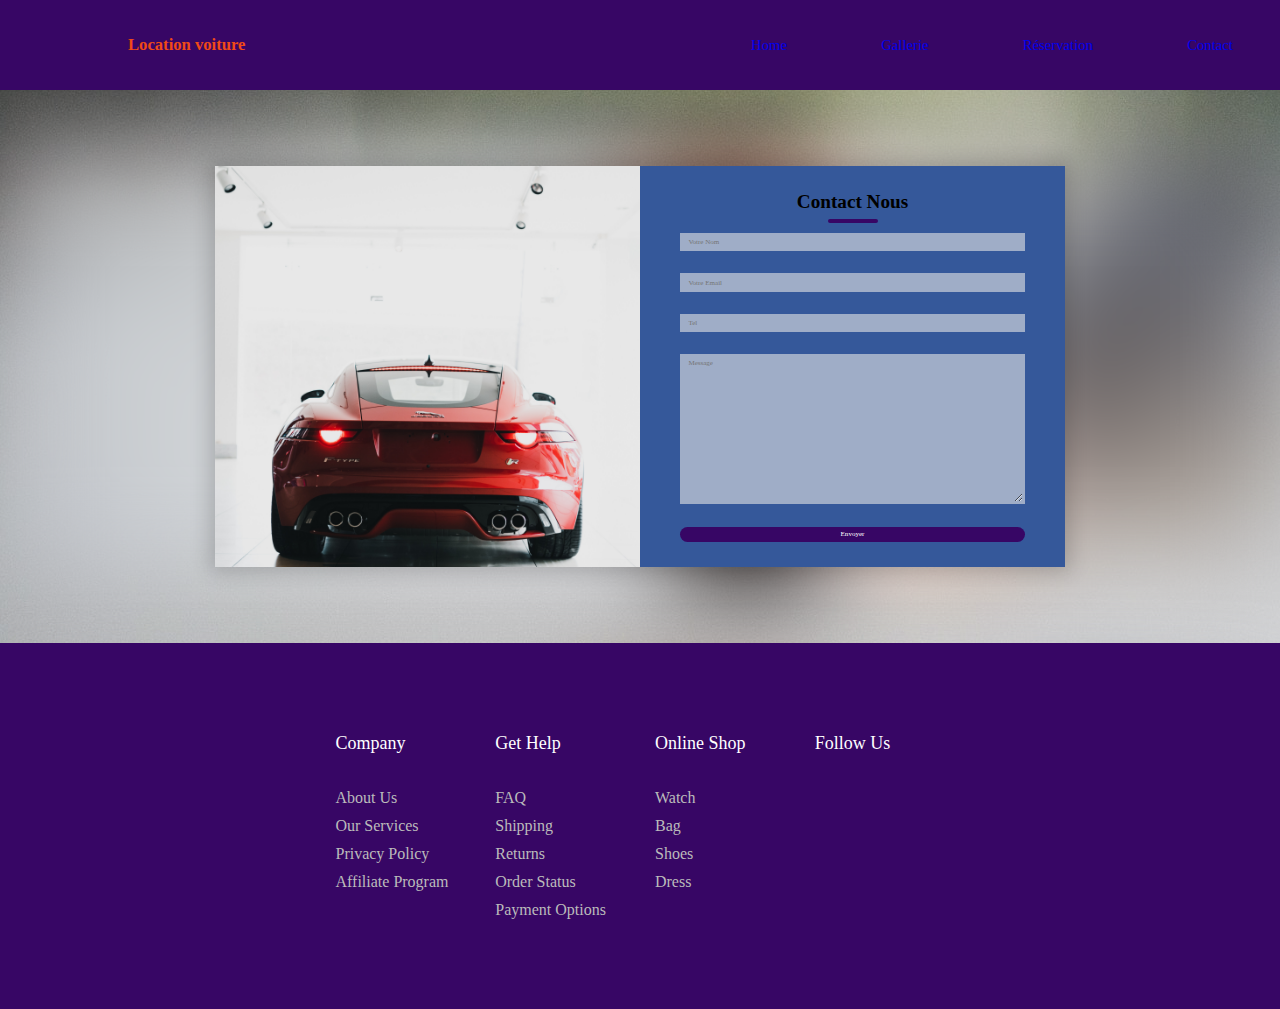
==== Contact.html @ 692e6a9a "update" ====
<!DOCTYPE html>
<html lang="en">

<head>
    <meta charset="UTF-8">
    <meta http-equiv="X-UA-Compatible" content="IE=edge">
    <meta name="viewport" content="width=device-width, initial-scale=1.0">
    <title>Contact</title>
    <link rel="stylesheet" href="assets/css/main.min.css">
    <link rel="stylesheet" href="assets/css/stl.contact.css">


</head>

<body>
    <header class="main-head">
        <nav>
            <h1>Location voiture</h1>
            <ul>
                <li> <a href="index.html">Home</a></li>
                <li> <a href="Gallerie.html">Gallerie</a></li>
                <li> <a href="Réservation.html">Réservation</a></li>
                <li> <a href="Contact.html">Contact</a></li>

            </ul>
        </nav>
    </header>
    <br> <br> <br> <br> <br> <br> <br> <br>
    <form>
        <div class="container">
            <div class="contact-box">
                <div class="left"></div>
                <div class="right">
                    <h2>Contact Nous</h2>
                    <input type="text" class="field" placeholder="Votre Nom">
                    <input type="text" class="field" placeholder="Votre Email">
                    <input type="text" class="field" placeholder="Tel">
                    <textarea placeholder="Message" class="field"></textarea>
                    <button class="btn">Envoyer</button>
                </div>
            </div>
        </div>
    </form>

    <br> <br> <br> <br> <br> <br> <br> <br>










    <footer class="footer">
        <div class="container">
            <div class="row">
                <div class="footer-col">
                    <h4>company</h4>
                    <ul>
                        <li><a href="#">about us</a></li>
                        <li><a href="#">our services</a></li>
                        <li><a href="#">privacy policy</a></li>
                        <li><a href="#">affiliate program</a></li>
                    </ul>
                </div>
                <div class="footer-col">
                    <h4>get help</h4>
                    <ul>
                        <li><a href="#">FAQ</a></li>
                        <li><a href="#">shipping</a></li>
                        <li><a href="#">returns</a></li>
                        <li><a href="#">order status</a></li>
                        <li><a href="#">payment options</a></li>
                    </ul>
                </div>
                <div class="footer-col">
                    <h4>online shop</h4>
                    <ul>
                        <li><a href="#">watch</a></li>
                        <li><a href="#">bag</a></li>
                        <li><a href="#">shoes</a></li>
                        <li><a href="#">dress</a></li>
                    </ul>
                </div>
                <div class="footer-col">
                    <h4>follow us</h4>
                    <div class="social-links">
                        <a href="#"><i class="fab fa-facebook-f"></i></a>
                        <a href="#"><i class="fab fa-twitter"></i></a>
                        <a href="#"><i class="fab fa-instagram"></i></a>
                        <a href="#"><i class="fab fa-linkedin-in"></i></a>
                    </div>
                </div>
            </div>
        </div>
    </footer>

</body>


</html>
---- assets/css/main.min.css ----
* {
        margin: 0;
        padding: 0;
        box-sizing: border-box;
    }
    
    html {
        font-size: 40%;
    }
    
    h1 {
        font-size: 2.6rem;
        float: left;
        margin-top: 0px;
        flex: 1 1 40rem;
        margin: auto;
        color: #F14A16;
        font-family: poppins;
        margin-left: 10%;
    }
    
    h2 {
        font-size: 3rem;
        font-family: poppins;
    }
    
    h3 {
        font-size: 1.5rem;
    }
    
    ul li {
        font-size: 2.3rem;
        font-family: bold;
        color: white;
    }
    
    a {
        text-decoration: none;
    }
    
    a :hover {
        color: #FC9918;
    }
    
    .main-head {
        background: #370665;
        color: #F14A16;
    }
    
    nav {
        min-height: 10vh;
        display: flex;
    }
    
    nav ul {
        display: flex;
        flex: 1 1 40rem;
        justify-content: space-around;
        align-items: center;
        list-style: none;
    }
    
    button {
        padding: 2rem 6rem;
        background: #370665;
        color: #F14A16;
        font-size: 3rem;
        cursor: pointer;
        font-family: poppins;
        border: none;
        border-radius: 10px;
        box-shadow: grey;
        text-decoration: none;
    }
    
    .hero h3 {
        padding: 4rem;
    }
    
    .hero h2 {
        padding: 4rem;
    }
    
    .hero button {
        padding: 2rem;
    }
    
    .hero {
        min-height: 90vh;
        background: linear-gradient(rgb(0, 0, 0, 0.6), transparent), url(../images/A17.jpg);
        background-size: cover;
        background-position: bottom;
        color: #35589A;
        display: flex;
        flex-direction: column;
        justify-content: center;
        align-items: center;
    }
    
    .hero {
        animation: colorchangethapa 5s infinite;
    }
    
    @keyframes colorchangethapa {
        0% {
            color: #ffffff
        }
        25% {
            color: #F14A16
        }
        50% {
            color: #370665;
        }
        100% {
            color: #FC9918
        }
    }
    
    .small-images {
        margin-top: 30px;
        align-items: center;
        display: flex;
        flex-direction: row;
        margin-left: 15%;
    }
    
    .small-images .small {
        padding: 20px;
        background-color: #370665;
        margin: 0 15px 15px 0;
        border-radius: 20px;
        transition: filter 0.5s;
        margin-left: 90px;
    }
    
    .small-images .small:hover {
        filter: brightness(50%);
    }
    
    .small-images .small img {
        width: 120px;
    }
    
    .main-cop button {
        padding: 2rem 6rem;
        background: #F14A16;
        color: #370665;
        font-size: 3rem;
        cursor: pointer;
        font-family: poppins;
        border: none;
        border-radius: 10px;
        box-shadow: grey;
        text-decoration: none;
        padding: 2rem;
        margin-left: 43%;
        margin-top: 5%;
    }
    
    .containent {
        max-width: 1170px;
        margin: auto;
    }
    
    .row {
        display: flex;
        flex-wrap: wrap;
    }
    
    ul {
        list-style: none;
    }
    
    .second {
        margin: 0;
        background-color: #13181d;
    }
    
    .second .product-presentation .new {
        color: var(--violet);
    }
    
    .presentation .product-presentation h1 {
        font-size: 2em;
    }
    
    .presentation .image-presentation {
        display: none;
    }
    
    .footer {
        background-color: #370665;
        padding: 70px 0;
    }
    
    .footer-col {
        width: 25%;
        padding: 0 15px;
    }
    
    .footer-col h4 {
        font-size: 18px;
        color: #ffffff;
        text-transform: capitalize;
        margin-bottom: 35px;
        font-weight: 500;
        position: relative;
    }
    
    .footer-col h4::before {
        content: '';
        position: absolute;
        left: 0;
        bottom: -10px;
        background-color: #370665;
        height: 2px;
        box-sizing: border-box;
        width: 50px;
    }
    
    .footer-col ul li:not(:last-child) {
        margin-bottom: 10px;
    }
    
    .footer-col ul li a {
        font-size: 16px;
        text-transform: capitalize;
        color: #ffffff;
        text-decoration: none;
        font-weight: 300;
        color: #bbbbbb;
        display: block;
        transition: all 0.3s ease;
    }
    
    .footer-col ul li a:hover {
        color: #ffffff;
        padding-left: 8px;
    }
    
    .footer-col .social-links a {
        display: inline-block;
        height: 40px;
        width: 40px;
        background-color: #370665(255, 255, 255, 0.2);
        margin: 0 10px 10px 0;
        text-align: center;
        line-height: 40px;
        border-radius: 50%;
        color: #ffffff;
        transition: all 0.5s ease;
    }
    
    .footer-col .social-links a:hover {
        color: #370665;
        background-color: #ffffff;
    }
    /*responsive*/
    
    @media(max-width: 767px) {
        .footer-col {
            width: 50%;
            margin-bottom: 30px;
        }
    }
    
    @media(max-width: 574px) {
        .footer-col {
            width: 100%;
        }
    }
---- assets/css/stl.contact.css ----
@import url('https://fonts.googleapis.com/css2?family=Montserrat:wght@300;400&display=swap');
* {
    padding: 0;
    margin: 0;
    box-sizing: border-box;
    font-family: 'poppins';
}

body {
    height: 100vh;
    width: 100%;
    margin: 0;
    font-family: 'open sans';
    background-image: url(../images/A14.jpg);
}

.container {
    position: relative;
    width: 100%;
    height: 100%;
    display: flex;
    justify-content: center;
    align-items: center;
    padding: 20px 100px;
}

.container:after {
    content: '';
    position: absolute;
    width: 100%;
    height: 100%;
    left: 0;
    top: 0;
    background: url("../images/A14.jpg") no-repeat center;
    background-size: cover;
    filter: blur(50px);
    z-index: -1;
}

.contact-box {
    max-width: 850px;
    display: grid;
    grid-template-columns: repeat(2, 1fr);
    justify-content: center;
    align-items: center;
    text-align: center;
    background-color: #35589A;
    box-shadow: 0px 0px 19px 5px rgba(0, 0, 0, 0.19);
}

.left {
    background: url("../images/A19.jpg") no-repeat center;
    background-size: cover;
    height: 100%;
}

.right {
    padding: 25px 40px;
}

h2 {
    position: relative;
    padding: 0 0 10px;
    margin-bottom: 10px;
}

h2:after {
    content: '';
    position: absolute;
    left: 50%;
    bottom: 0;
    transform: translateX(-50%);
    height: 4px;
    width: 50px;
    border-radius: 2px;
    background-color: #370665;
}

.field {
    width: 100%;
    border: 2px solid rgba(0, 0, 0, 0);
    outline: none;
    background-color: rgba(230, 230, 230, 0.6);
    padding: 0.5rem 1rem;
    font-size: 1.1rem;
    margin-bottom: 22px;
    transition: .3s;
}

.field:hover {
    background-color: rgba(0, 0, 0, 0.1);
}

textarea {
    min-height: 150px;
}

.btn {
    width: 100%;
    padding: 0.5rem 1rem;
    background-color: #370665;
    color: #fff;
    font-size: 1.1rem;
    border: none;
    outline: none;
    cursor: pointer;
    transition: .3s;
}

.btn:hover {
    background-color: #370665;
}

.field:focus {
    border: 2px solid rgba(30, 85, 250, 0.47);
    background-color: #fff;
}

@media screen and (max-width: 880px) {
    .contact-box {
        grid-template-columns: 1fr;
    }
    .left {
        height: 200px;
    }
}
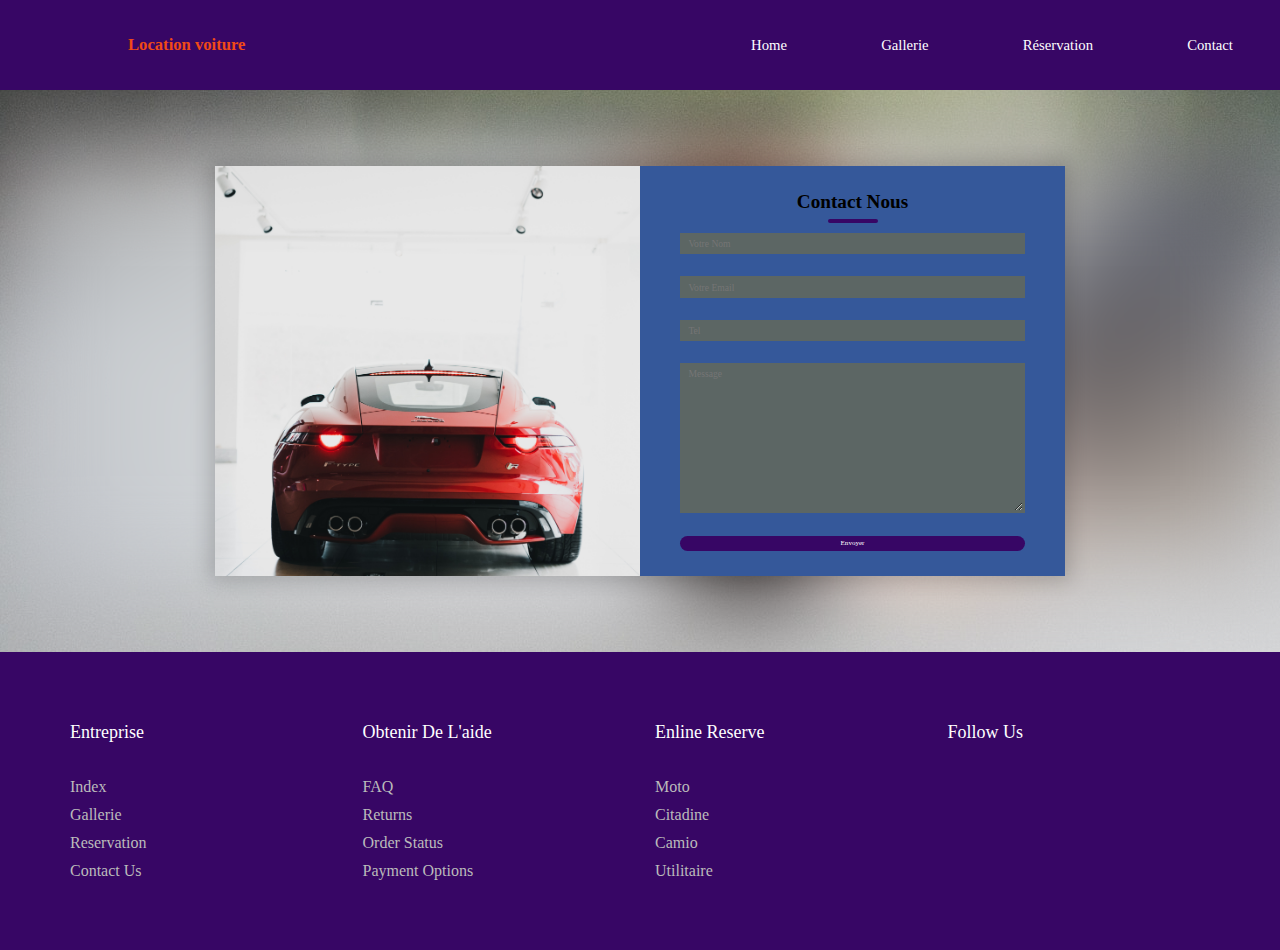
==== commit 36513a3e: "modifier js" ====
--- a/Contact.html
+++ b/Contact.html
@@ -32,11 +32,11 @@
                 <div class="left"></div>
                 <div class="right">
                     <h2>Contact Nous</h2>
-                    <input type="text" class="field" placeholder="Votre Nom">
-                    <input type="text" class="field" placeholder="Votre Email">
-                    <input type="text" class="field" placeholder="Tel">
-                    <textarea placeholder="Message" class="field"></textarea>
-                    <button class="btn">Envoyer</button>
+                    <input type="text" class="field" id="c1" placeholder="Votre Nom">
+                    <input type="text" class="field" id="c2" placeholder="Votre Email">
+                    <input type="text" class="field" id="c3" placeholder="Tel">
+                    <textarea placeholder="Message" id="c4" class="field"></textarea>
+                    <button class="btn" onclick=" verfier()">Envoyer</button>
                 </div>
             </div>
         </div>
@@ -54,34 +54,33 @@
 
 
     <footer class="footer">
-        <div class="container">
+        <div class="containent">
             <div class="row">
                 <div class="footer-col">
-                    <h4>company</h4>
+                    <h4>Entreprise</h4>
                     <ul>
-                        <li><a href="#">about us</a></li>
-                        <li><a href="#">our services</a></li>
-                        <li><a href="#">privacy policy</a></li>
-                        <li><a href="#">affiliate program</a></li>
+                        <li><a href="#">index</a></li>
+                        <li><a href="#">Gallerie</a></li>
+                        <li><a href="#">Reservation</a></li>
+                        <li><a href="#">Contact us</a></li>
                     </ul>
                 </div>
                 <div class="footer-col">
-                    <h4>get help</h4>
+                    <h4>Obtenir de l'aide</h4>
                     <ul>
                         <li><a href="#">FAQ</a></li>
-                        <li><a href="#">shipping</a></li>
                         <li><a href="#">returns</a></li>
                         <li><a href="#">order status</a></li>
                         <li><a href="#">payment options</a></li>
                     </ul>
                 </div>
                 <div class="footer-col">
-                    <h4>online shop</h4>
+                    <h4>Enline Reserve</h4>
                     <ul>
-                        <li><a href="#">watch</a></li>
-                        <li><a href="#">bag</a></li>
-                        <li><a href="#">shoes</a></li>
-                        <li><a href="#">dress</a></li>
+                        <li><a href="#">Moto</a></li>
+                        <li><a href="#">Citadine</a></li>
+                        <li><a href="#">camio</a></li>
+                        <li><a href="#">Utilitaire</a></li>
                     </ul>
                 </div>
                 <div class="footer-col">
@@ -96,7 +95,19 @@
             </div>
         </div>
     </footer>
+    <!-- <script src="assets/js/conta.js"></script> -->
+    <script>
+        function verfier() {
 
+            var name = document.getElementById('c1').value;
+            var Email = document.getElementById('c2').value;
+            var Tel = document.getElementById('c3').value;
+            var message = document.getElementById('c4').value;
+            alert("Bonjour" + name + "\n" + Email + "\n" + Tel + "\n" + message);
+
+
+        }
+    </script>
 </body>
 
 
--- a/assets/css/main.min.css
+++ b/assets/css/main.min.css
@@ -28,10 +28,10 @@
         font-size: 1.5rem;
     }
     
-    ul li {
+    ul li a {
         font-size: 2.3rem;
         font-family: bold;
-        color: white;
+        color: #ffff;
     }
     
     a {
--- a/assets/css/stl.contact.css
+++ b/assets/css/stl.contact.css
@@ -80,15 +80,15 @@
     width: 100%;
     border: 2px solid rgba(0, 0, 0, 0);
     outline: none;
-    background-color: rgba(230, 230, 230, 0.6);
+    background-color: #5c6664;
     padding: 0.5rem 1rem;
-    font-size: 1.1rem;
+    font-size: 1.5rem;
     margin-bottom: 22px;
     transition: .3s;
 }
 
 .field:hover {
-    background-color: rgba(0, 0, 0, 0.1);
+    background-color: #fff;
 }
 
 textarea {
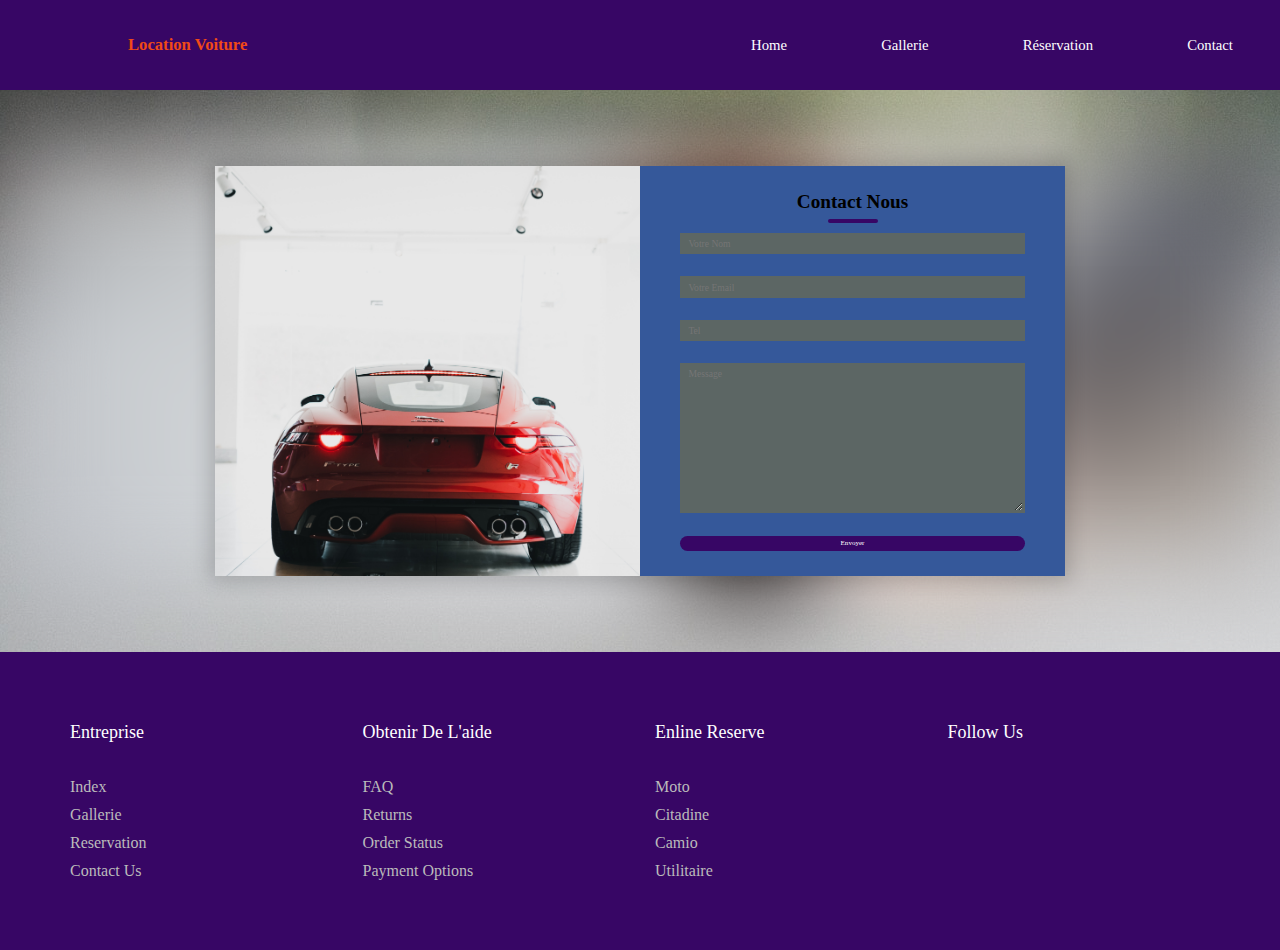
==== commit b9405e6d: "modifier css gallerie&reservation" ====
--- a/Contact.html
+++ b/Contact.html
@@ -15,7 +15,7 @@
 <body>
     <header class="main-head">
         <nav>
-            <h1>Location voiture</h1>
+            <h1>Location Voiture</h1>
             <ul>
                 <li> <a href="index.html">Home</a></li>
                 <li> <a href="Gallerie.html">Gallerie</a></li>
--- a/assets/css/main.min.css
+++ b/assets/css/main.min.css
@@ -1,271 +1,297 @@
-    * {
-        margin: 0;
-        padding: 0;
-        box-sizing: border-box;
-    }
-    
-    html {
-        font-size: 40%;
-    }
-    
-    h1 {
-        font-size: 2.6rem;
-        float: left;
-        margin-top: 0px;
-        flex: 1 1 40rem;
-        margin: auto;
-        color: #F14A16;
-        font-family: poppins;
-        margin-left: 10%;
-    }
-    
-    h2 {
-        font-size: 3rem;
-        font-family: poppins;
-    }
-    
-    h3 {
-        font-size: 1.5rem;
-    }
-    
-    ul li a {
-        font-size: 2.3rem;
-        font-family: bold;
-        color: #ffff;
-    }
-    
-    a {
-        text-decoration: none;
-    }
-    
-    a :hover {
-        color: #FC9918;
-    }
-    
-    .main-head {
-        background: #370665;
-        color: #F14A16;
-    }
-    
-    nav {
-        min-height: 10vh;
-        display: flex;
-    }
-    
-    nav ul {
-        display: flex;
-        flex: 1 1 40rem;
-        justify-content: space-around;
-        align-items: center;
-        list-style: none;
-    }
-    
-    button {
-        padding: 2rem 6rem;
-        background: #370665;
-        color: #F14A16;
-        font-size: 3rem;
-        cursor: pointer;
-        font-family: poppins;
-        border: none;
-        border-radius: 10px;
-        box-shadow: grey;
-        text-decoration: none;
-    }
-    
-    .hero h3 {
-        padding: 4rem;
-    }
-    
-    .hero h2 {
-        padding: 4rem;
-    }
-    
-    .hero button {
-        padding: 2rem;
-    }
-    
-    .hero {
-        min-height: 90vh;
-        background: linear-gradient(rgb(0, 0, 0, 0.6), transparent), url(../images/A17.jpg);
-        background-size: cover;
-        background-position: bottom;
-        color: #35589A;
-        display: flex;
-        flex-direction: column;
-        justify-content: center;
-        align-items: center;
-    }
-    
-    .hero {
-        animation: colorchangethapa 5s infinite;
-    }
-    
-    @keyframes colorchangethapa {
-        0% {
-            color: #ffffff
-        }
-        25% {
-            color: #F14A16
-        }
-        50% {
-            color: #370665;
-        }
-        100% {
-            color: #FC9918
-        }
-    }
-    
-    .small-images {
-        margin-top: 30px;
-        align-items: center;
-        display: flex;
-        flex-direction: row;
-        margin-left: 15%;
-    }
-    
-    .small-images .small {
-        padding: 20px;
-        background-color: #370665;
-        margin: 0 15px 15px 0;
-        border-radius: 20px;
-        transition: filter 0.5s;
-        margin-left: 90px;
-    }
-    
-    .small-images .small:hover {
-        filter: brightness(50%);
-    }
-    
-    .small-images .small img {
-        width: 120px;
-    }
-    
-    .main-cop button {
-        padding: 2rem 6rem;
-        background: #F14A16;
-        color: #370665;
-        font-size: 3rem;
-        cursor: pointer;
-        font-family: poppins;
-        border: none;
-        border-radius: 10px;
-        box-shadow: grey;
-        text-decoration: none;
-        padding: 2rem;
-        margin-left: 43%;
-        margin-top: 5%;
-    }
-    
-    .containent {
-        max-width: 1170px;
-        margin: auto;
-    }
-    
-    .row {
-        display: flex;
-        flex-wrap: wrap;
-    }
-    
-    ul {
-        list-style: none;
-    }
-    
-    .second {
-        margin: 0;
-        background-color: #13181d;
-    }
-    
-    .second .product-presentation .new {
-        color: var(--violet);
-    }
-    
-    .presentation .product-presentation h1 {
-        font-size: 2em;
-    }
-    
-    .presentation .image-presentation {
-        display: none;
-    }
-    
-    .footer {
-        background-color: #370665;
-        padding: 70px 0;
-    }
-    
-    .footer-col {
-        width: 25%;
-        padding: 0 15px;
-    }
-    
-    .footer-col h4 {
-        font-size: 18px;
-        color: #ffffff;
-        text-transform: capitalize;
-        margin-bottom: 35px;
-        font-weight: 500;
-        position: relative;
-    }
-    
-    .footer-col h4::before {
-        content: '';
-        position: absolute;
-        left: 0;
-        bottom: -10px;
-        background-color: #370665;
-        height: 2px;
-        box-sizing: border-box;
-        width: 50px;
-    }
-    
-    .footer-col ul li:not(:last-child) {
-        margin-bottom: 10px;
-    }
-    
-    .footer-col ul li a {
-        font-size: 16px;
-        text-transform: capitalize;
-        color: #ffffff;
-        text-decoration: none;
-        font-weight: 300;
-        color: #bbbbbb;
-        display: block;
-        transition: all 0.3s ease;
-    }
-    
-    .footer-col ul li a:hover {
-        color: #ffffff;
-        padding-left: 8px;
-    }
-    
-    .footer-col .social-links a {
-        display: inline-block;
-        height: 40px;
-        width: 40px;
-        background-color: #370665(255, 255, 255, 0.2);
-        margin: 0 10px 10px 0;
-        text-align: center;
-        line-height: 40px;
-        border-radius: 50%;
-        color: #ffffff;
-        transition: all 0.5s ease;
-    }
-    
-    .footer-col .social-links a:hover {
-        color: #370665;
-        background-color: #ffffff;
-    }
-    /*responsive*/
-    
-    @media(max-width: 767px) {
-        .footer-col {
-            width: 50%;
-            margin-bottom: 30px;
-        }
-    }
-    
-    @media(max-width: 574px) {
-        .footer-col {
-            width: 100%;
-        }
-    }+                * {
+                    margin: 0;
+                    padding: 0;
+                    box-sizing: border-box;
+                }
+                
+                html {
+                    font-size: 40%;
+                }
+                
+                h1 {
+                    font-size: 2.6rem;
+                    float: left;
+                    margin-top: 0px;
+                    flex: 1 1 40rem;
+                    margin: auto;
+                    color: #F14A16;
+                    font-family: poppins;
+                    margin-left: 10%;
+                }
+                
+                h2 {
+                    font-size: 3rem;
+                    font-family: poppins;
+                }
+                
+                h3 {
+                    font-size: 1.5rem;
+                }
+                
+                ul li a {
+                    font-size: 2.3rem;
+                    font-family: bold;
+                    color: #ffff;
+                }
+                
+                a {
+                    text-decoration: none;
+                }
+                
+                a :hover {
+                    color: #FC9918;
+                }
+                
+                .main-head {
+                    background: #370665;
+                    color: #F14A16;
+                }
+                
+                nav {
+                    min-height: 10vh;
+                    display: flex;
+                }
+                
+                nav ul {
+                    display: flex;
+                    flex: 1 1 40rem;
+                    justify-content: space-around;
+                    align-items: center;
+                    list-style: none;
+                }
+                
+                button {
+                    padding: 2rem 6rem;
+                    background: #370665;
+                    color: #F14A16;
+                    font-size: 3rem;
+                    cursor: pointer;
+                    font-family: poppins;
+                    border: none;
+                    border-radius: 10px;
+                    box-shadow: grey;
+                    text-decoration: none;
+                }
+                
+                button a {
+                    color: #ffff;
+                }
+                
+                .hero h3 {
+                    padding: 4rem;
+                }
+                
+                .hero h2 {
+                    padding: 4rem;
+                }
+                
+                .hero button {
+                    padding: 2rem;
+                }
+                
+                .hero {
+                    min-height: 90vh;
+                    background: linear-gradient(rgb(0, 0, 0, 0.6), transparent), url(../images/A17.jpg);
+                    background-size: cover;
+                    background-position: bottom;
+                    color: #35589A;
+                    display: flex;
+                    flex-direction: column;
+                    justify-content: center;
+                    align-items: center;
+                }
+                
+                .hero {
+                    animation: colorchangethapa 5s infinite;
+                }
+                
+                @keyframes colorchangethapa {
+                    0% {
+                        color: #ffffff
+                    }
+                    25% {
+                        color: #F14A16
+                    }
+                    50% {
+                        color: #ffff;
+                    }
+                    100% {
+                        color: #FC9918
+                    }
+                }
+                
+                .small-images {
+                    margin-top: 30px;
+                    align-items: center;
+                    display: flex;
+                    margin-left: 15%;
+                }
+                
+                .small-images .small {
+                    padding: 20px;
+                    background-color: #370665;
+                    margin: 0 15px 15px 0;
+                    border-radius: 20px;
+                    transition: filter 0.5s;
+                    margin-left: 90px;
+                }
+                
+                .small-images .small:hover {
+                    filter: brightness(50%);
+                }
+                
+                .small-images .small img {
+                    width: 120px;
+                }
+                
+                .main-cop button {
+                    padding: 2rem 6rem;
+                    background: #F14A16;
+                    color: #370665;
+                    font-size: 3rem;
+                    cursor: pointer;
+                    font-family: poppins;
+                    border: none;
+                    border-radius: 10px;
+                    box-shadow: grey;
+                    text-decoration: none;
+                    padding: 2rem;
+                    margin-left: 43%;
+                    margin-top: 5%;
+                }
+                
+                .containent {
+                    max-width: 1170px;
+                    margin: auto;
+                }
+                
+                .row {
+                    display: flex;
+                    flex-wrap: wrap;
+                }
+                
+                ul {
+                    list-style: none;
+                }
+                
+                .second {
+                    margin: 0;
+                    background-color: #13181d;
+                }
+                
+                .second .product-presentation .new {
+                    color: var(--violet);
+                }
+                
+                .presentation .product-presentation h1 {
+                    font-size: 2em;
+                }
+                
+                .presentation .image-presentation {
+                    display: none;
+                }
+                
+                .footer {
+                    background-color: #370665;
+                    padding: 70px 0;
+                }
+                
+                .footer-col {
+                    width: 25%;
+                    padding: 0 15px;
+                }
+                
+                .footer-col h4 {
+                    font-size: 18px;
+                    color: #ffffff;
+                    text-transform: capitalize;
+                    margin-bottom: 35px;
+                    font-weight: 500;
+                    position: relative;
+                }
+                
+                .footer-col h4::before {
+                    content: '';
+                    position: absolute;
+                    left: 0;
+                    bottom: -10px;
+                    background-color: #370665;
+                    height: 2px;
+                    box-sizing: border-box;
+                    width: 50px;
+                }
+                
+                .footer-col ul li:not(:last-child) {
+                    margin-bottom: 10px;
+                }
+                
+                .footer-col ul li a {
+                    font-size: 16px;
+                    text-transform: capitalize;
+                    color: #ffffff;
+                    text-decoration: none;
+                    font-weight: 300;
+                    color: #bbbbbb;
+                    display: block;
+                    transition: all 0.3s ease;
+                }
+                
+                .footer-col ul li a:hover {
+                    color: #ffffff;
+                    padding-left: 8px;
+                }
+                
+                .social-links a {
+                    display: inline-block;
+                    height: 40px;
+                    width: 40px;
+                    background-color: #370665(255, 255, 255, 0.2);
+                    margin: 0 10px 10px 0;
+                    text-align: center;
+                    line-height: 40px;
+                    border-radius: 50%;
+                    color: #ffffff;
+                    transition: all 0.5s ease;
+                }
+                
+                .social-links a:hover {
+                    color: #370665;
+                    background-color: #ffffff;
+                }
+                /*responsive*/
+                
+                @media(max-width:767px) {
+                    h1 {
+                        display: block;
+                    }
+                    .small-images {
+                        flex-direction: column;
+                        margin-right: 20%;
+                    }
+                    .main-cop button {
+                        /* margin-right: 5%; */
+                        /* margin: auto !important; */
+                        margin-left: 37%;
+                    }
+                    nav {
+                        display: inline block;
+                    }
+                    nav ul {
+                        justify-content: space-around;
+                        align-items: center;
+                        list-style: none;
+                    }
+                }
+                
+                @media(max-width: 767px) {
+                    .footer-col {
+                        width: 50%;
+                        margin-bottom: 30px;
+                    }
+                }
+                
+                @media(max-width: 574px) {
+                    .footer-col {
+                        width: 100%;
+                    }
+                }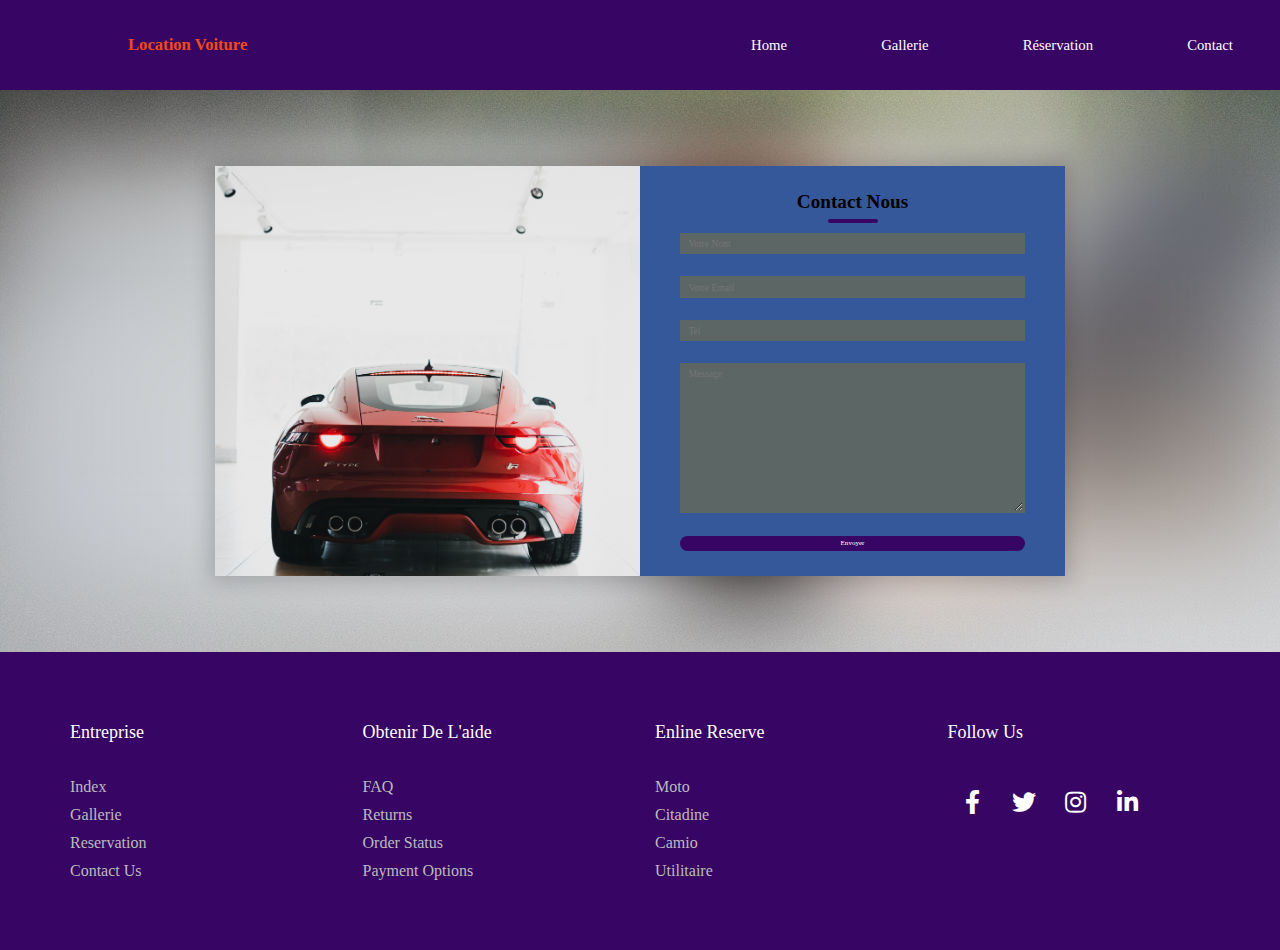
==== commit 7f731172: "modifier footer" ====
--- a/Contact.html
+++ b/Contact.html
@@ -1,114 +1,120 @@
 <!DOCTYPE html>
 <html lang="en">
+  <head>
+    <meta charset="UTF-8" />
+    <meta http-equiv="X-UA-Compatible" content="IE=edge" />
+    <meta name="viewport" content="width=device-width, initial-scale=1.0" />
+    <title>Contact</title>
+    <link rel="stylesheet" href="assets/css/main.min.css" />
+    <link rel="stylesheet" href="assets/css/stl.contact.css" />
 
-<head>
-    <meta charset="UTF-8">
-    <meta http-equiv="X-UA-Compatible" content="IE=edge">
-    <meta name="viewport" content="width=device-width, initial-scale=1.0">
-    <title>Contact</title>
-    <link rel="stylesheet" href="assets/css/main.min.css">
-    <link rel="stylesheet" href="assets/css/stl.contact.css">
+    <link
+      rel="stylesheet"
+      href="https://cdnjs.cloudflare.com/ajax/libs/font-awesome/5.15.3/css/all.min.css"
+    />
+  </head>
 
-
-</head>
-
-<body>
+  <body>
     <header class="main-head">
-        <nav>
-            <h1>Location Voiture</h1>
-            <ul>
-                <li> <a href="index.html">Home</a></li>
-                <li> <a href="Gallerie.html">Gallerie</a></li>
-                <li> <a href="Réservation.html">Réservation</a></li>
-                <li> <a href="Contact.html">Contact</a></li>
-
-            </ul>
-        </nav>
+      <nav>
+        <h1>Location Voiture</h1>
+        <ul>
+          <li><a href="index.html">Home</a></li>
+          <li><a href="Gallerie.html">Gallerie</a></li>
+          <li><a href="Réservation.html">Réservation</a></li>
+          <li><a href="Contact.html">Contact</a></li>
+        </ul>
+      </nav>
     </header>
-    <br> <br> <br> <br> <br> <br> <br> <br>
+    <br />
+    <br />
+    <br />
+    <br />
+    <br />
+    <br />
+    <br />
+    <br />
     <form>
-        <div class="container">
-            <div class="contact-box">
-                <div class="left"></div>
-                <div class="right">
-                    <h2>Contact Nous</h2>
-                    <input type="text" class="field" id="c1" placeholder="Votre Nom">
-                    <input type="text" class="field" id="c2" placeholder="Votre Email">
-                    <input type="text" class="field" id="c3" placeholder="Tel">
-                    <textarea placeholder="Message" id="c4" class="field"></textarea>
-                    <button class="btn" onclick=" verfier()">Envoyer</button>
-                </div>
-            </div>
+      <div class="container">
+        <div class="contact-box">
+          <div class="left"></div>
+          <div class="right">
+            <h2>Contact Nous</h2>
+            <input type="text" class="field" id="c1" placeholder="Votre Nom" />
+            <input
+              type="text"
+              class="field"
+              id="c2"
+              placeholder="Votre Email"
+            />
+            <input type="text" class="field" id="c3" placeholder="Tel" />
+            <textarea placeholder="Message" id="c4" class="field"></textarea>
+            <button class="btn" onclick=" verfier()">Envoyer</button>
+          </div>
         </div>
+      </div>
     </form>
 
-    <br> <br> <br> <br> <br> <br> <br> <br>
-
-
-
-
-
-
-
-
-
+    <br />
+    <br />
+    <br />
+    <br />
+    <br />
+    <br />
+    <br />
+    <br />
 
     <footer class="footer">
-        <div class="containent">
-            <div class="row">
-                <div class="footer-col">
-                    <h4>Entreprise</h4>
-                    <ul>
-                        <li><a href="#">index</a></li>
-                        <li><a href="#">Gallerie</a></li>
-                        <li><a href="#">Reservation</a></li>
-                        <li><a href="#">Contact us</a></li>
-                    </ul>
-                </div>
-                <div class="footer-col">
-                    <h4>Obtenir de l'aide</h4>
-                    <ul>
-                        <li><a href="#">FAQ</a></li>
-                        <li><a href="#">returns</a></li>
-                        <li><a href="#">order status</a></li>
-                        <li><a href="#">payment options</a></li>
-                    </ul>
-                </div>
-                <div class="footer-col">
-                    <h4>Enline Reserve</h4>
-                    <ul>
-                        <li><a href="#">Moto</a></li>
-                        <li><a href="#">Citadine</a></li>
-                        <li><a href="#">camio</a></li>
-                        <li><a href="#">Utilitaire</a></li>
-                    </ul>
-                </div>
-                <div class="footer-col">
-                    <h4>follow us</h4>
-                    <div class="social-links">
-                        <a href="#"><i class="fab fa-facebook-f"></i></a>
-                        <a href="#"><i class="fab fa-twitter"></i></a>
-                        <a href="#"><i class="fab fa-instagram"></i></a>
-                        <a href="#"><i class="fab fa-linkedin-in"></i></a>
-                    </div>
-                </div>
+      <div class="containent">
+        <div class="row">
+          <div class="footer-col">
+            <h4>Entreprise</h4>
+            <ul>
+              <li><a href="#">index</a></li>
+              <li><a href="#">Gallerie</a></li>
+              <li><a href="#">Reservation</a></li>
+              <li><a href="#">Contact us</a></li>
+            </ul>
+          </div>
+          <div class="footer-col">
+            <h4>Obtenir de l'aide</h4>
+            <ul>
+              <li><a href="#">FAQ</a></li>
+              <li><a href="#">returns</a></li>
+              <li><a href="#">order status</a></li>
+              <li><a href="#">payment options</a></li>
+            </ul>
+          </div>
+          <div class="footer-col">
+            <h4>Enline Reserve</h4>
+            <ul>
+              <li><a href="#">Moto</a></li>
+              <li><a href="#">Citadine</a></li>
+              <li><a href="#">camio</a></li>
+              <li><a href="#">Utilitaire</a></li>
+            </ul>
+          </div>
+          <div class="footer-col">
+            <h4>follow us</h4>
+            <div class="social-links">
+              <a href="#"><i class="fab fa-facebook-f"></i></a>
+              <a href="#"><i class="fab fa-twitter"></i></a>
+              <a href="#"><i class="fab fa-instagram"></i></a>
+              <a href="#"><i class="fab fa-linkedin-in"></i></a>
             </div>
+          </div>
         </div>
+      </div>
     </footer>
     <!-- <script src="assets/js/conta.js"></script> -->
     <script>
-        function verfier() {
-
-            var name = document.getElementById('c1').value;
-            var Email = document.getElementById('c2').value;
-            var Tel = document.getElementById('c3').value;
-            var message = document.getElementById('c4').value;
-            alert("Bonjour" + name + "\n" + Email + "\n" + Tel + "\n" + message);
-
-
-        }
+      function verfier() {
+        var name = document.getElementById("c1").value;
+        var Email = document.getElementById("c2").value;
+        var Tel = document.getElementById("c3").value;
+        var message = document.getElementById("c4").value;
+        alert("Bonjour" + name + "\n" + Email + "\n" + Tel + "\n" + message);
+      }
     </script>
-</body>
-
-
-</html>+  </body>
+</html>
--- a/assets/css/main.min.css
+++ b/assets/css/main.min.css
@@ -1,297 +1,325 @@
-                * {
-                    margin: 0;
-                    padding: 0;
-                    box-sizing: border-box;
-                }
-                
-                html {
-                    font-size: 40%;
-                }
-                
-                h1 {
-                    font-size: 2.6rem;
-                    float: left;
-                    margin-top: 0px;
-                    flex: 1 1 40rem;
-                    margin: auto;
-                    color: #F14A16;
-                    font-family: poppins;
-                    margin-left: 10%;
-                }
-                
-                h2 {
-                    font-size: 3rem;
-                    font-family: poppins;
-                }
-                
-                h3 {
-                    font-size: 1.5rem;
-                }
-                
-                ul li a {
-                    font-size: 2.3rem;
-                    font-family: bold;
-                    color: #ffff;
-                }
-                
-                a {
-                    text-decoration: none;
-                }
-                
-                a :hover {
-                    color: #FC9918;
-                }
-                
-                .main-head {
-                    background: #370665;
-                    color: #F14A16;
-                }
-                
-                nav {
-                    min-height: 10vh;
-                    display: flex;
-                }
-                
-                nav ul {
-                    display: flex;
-                    flex: 1 1 40rem;
-                    justify-content: space-around;
-                    align-items: center;
-                    list-style: none;
-                }
-                
-                button {
-                    padding: 2rem 6rem;
-                    background: #370665;
-                    color: #F14A16;
-                    font-size: 3rem;
-                    cursor: pointer;
-                    font-family: poppins;
-                    border: none;
-                    border-radius: 10px;
-                    box-shadow: grey;
-                    text-decoration: none;
-                }
-                
-                button a {
-                    color: #ffff;
-                }
-                
-                .hero h3 {
-                    padding: 4rem;
-                }
-                
-                .hero h2 {
-                    padding: 4rem;
-                }
-                
-                .hero button {
-                    padding: 2rem;
-                }
-                
-                .hero {
-                    min-height: 90vh;
-                    background: linear-gradient(rgb(0, 0, 0, 0.6), transparent), url(../images/A17.jpg);
-                    background-size: cover;
-                    background-position: bottom;
-                    color: #35589A;
-                    display: flex;
-                    flex-direction: column;
-                    justify-content: center;
-                    align-items: center;
-                }
-                
-                .hero {
-                    animation: colorchangethapa 5s infinite;
-                }
-                
-                @keyframes colorchangethapa {
-                    0% {
-                        color: #ffffff
-                    }
-                    25% {
-                        color: #F14A16
-                    }
-                    50% {
-                        color: #ffff;
-                    }
-                    100% {
-                        color: #FC9918
-                    }
-                }
-                
-                .small-images {
-                    margin-top: 30px;
-                    align-items: center;
-                    display: flex;
-                    margin-left: 15%;
-                }
-                
-                .small-images .small {
-                    padding: 20px;
-                    background-color: #370665;
-                    margin: 0 15px 15px 0;
-                    border-radius: 20px;
-                    transition: filter 0.5s;
-                    margin-left: 90px;
-                }
-                
-                .small-images .small:hover {
-                    filter: brightness(50%);
-                }
-                
-                .small-images .small img {
-                    width: 120px;
-                }
-                
-                .main-cop button {
-                    padding: 2rem 6rem;
-                    background: #F14A16;
-                    color: #370665;
-                    font-size: 3rem;
-                    cursor: pointer;
-                    font-family: poppins;
-                    border: none;
-                    border-radius: 10px;
-                    box-shadow: grey;
-                    text-decoration: none;
-                    padding: 2rem;
-                    margin-left: 43%;
-                    margin-top: 5%;
-                }
-                
-                .containent {
-                    max-width: 1170px;
-                    margin: auto;
-                }
-                
-                .row {
-                    display: flex;
-                    flex-wrap: wrap;
-                }
-                
-                ul {
-                    list-style: none;
-                }
-                
-                .second {
-                    margin: 0;
-                    background-color: #13181d;
-                }
-                
-                .second .product-presentation .new {
-                    color: var(--violet);
-                }
-                
-                .presentation .product-presentation h1 {
-                    font-size: 2em;
-                }
-                
-                .presentation .image-presentation {
-                    display: none;
-                }
-                
-                .footer {
-                    background-color: #370665;
-                    padding: 70px 0;
-                }
-                
-                .footer-col {
-                    width: 25%;
-                    padding: 0 15px;
-                }
-                
-                .footer-col h4 {
-                    font-size: 18px;
-                    color: #ffffff;
-                    text-transform: capitalize;
-                    margin-bottom: 35px;
-                    font-weight: 500;
-                    position: relative;
-                }
-                
-                .footer-col h4::before {
-                    content: '';
-                    position: absolute;
-                    left: 0;
-                    bottom: -10px;
-                    background-color: #370665;
-                    height: 2px;
-                    box-sizing: border-box;
-                    width: 50px;
-                }
-                
-                .footer-col ul li:not(:last-child) {
-                    margin-bottom: 10px;
-                }
-                
-                .footer-col ul li a {
-                    font-size: 16px;
-                    text-transform: capitalize;
-                    color: #ffffff;
-                    text-decoration: none;
-                    font-weight: 300;
-                    color: #bbbbbb;
-                    display: block;
-                    transition: all 0.3s ease;
-                }
-                
-                .footer-col ul li a:hover {
-                    color: #ffffff;
-                    padding-left: 8px;
-                }
-                
-                .social-links a {
-                    display: inline-block;
-                    height: 40px;
-                    width: 40px;
-                    background-color: #370665(255, 255, 255, 0.2);
-                    margin: 0 10px 10px 0;
-                    text-align: center;
-                    line-height: 40px;
-                    border-radius: 50%;
-                    color: #ffffff;
-                    transition: all 0.5s ease;
-                }
-                
-                .social-links a:hover {
-                    color: #370665;
-                    background-color: #ffffff;
-                }
-                /*responsive*/
-                
-                @media(max-width:767px) {
-                    h1 {
-                        display: block;
-                    }
-                    .small-images {
-                        flex-direction: column;
-                        margin-right: 20%;
-                    }
-                    .main-cop button {
-                        /* margin-right: 5%; */
-                        /* margin: auto !important; */
-                        margin-left: 37%;
-                    }
-                    nav {
-                        display: inline block;
-                    }
-                    nav ul {
-                        justify-content: space-around;
-                        align-items: center;
-                        list-style: none;
-                    }
-                }
-                
-                @media(max-width: 767px) {
-                    .footer-col {
-                        width: 50%;
-                        margin-bottom: 30px;
-                    }
-                }
-                
-                @media(max-width: 574px) {
-                    .footer-col {
-                        width: 100%;
-                    }
-                }+* {
+    margin: 0;
+    padding: 0;
+    box-sizing: border-box;
+}
+
+html {
+    font-size: 40%;
+}
+
+h1 {
+    font-size: 2.6rem;
+    float: left;
+    margin-top: 0px;
+    flex: 1 1 40rem;
+    margin: auto;
+    color: #f14a16;
+    font-family: poppins;
+    margin-left: 10%;
+}
+
+h2 {
+    font-size: 3rem;
+    font-family: poppins;
+}
+
+h3 {
+    font-size: 1.5rem;
+}
+
+ul li a {
+    font-size: 2.3rem;
+    font-family: bold;
+    color: #ffff;
+}
+
+a {
+    text-decoration: none;
+}
+
+a :hover {
+    color: #fc9918;
+}
+
+.main-head {
+    background: #370665;
+    color: #f14a16;
+}
+
+nav {
+    min-height: 10vh;
+    display: flex;
+}
+
+nav ul {
+    display: flex;
+    flex: 1 1 40rem;
+    justify-content: space-around;
+    align-items: center;
+    list-style: none;
+}
+
+.main-cop {
+    display: flex;
+    flex-direction: column;
+}
+
+button {
+    padding: 2rem 6rem;
+    background: #370665;
+    color: #f14a16;
+    font-size: 3rem;
+    cursor: pointer;
+    font-family: poppins;
+    border: none;
+    border-radius: 10px;
+    box-shadow: grey;
+    text-decoration: none;
+    width: fit-content;
+    /* margin-left: 34%; */
+    /* margin-right: 34%;  */
+    align-self: center;
+}
+
+button a {
+    color: #ffff;
+}
+
+.hero h3 {
+    padding: 4rem;
+}
+
+.hero h2 {
+    padding: 4rem;
+}
+
+.hero button {
+    padding: 2rem;
+}
+
+.hero {
+    min-height: 90vh;
+    background: linear-gradient(rgb(0, 0, 0, 0.6), transparent), url(../images/A17.jpg);
+    background-size: cover;
+    background-position: bottom;
+    color: #35589a;
+    display: flex;
+    flex-direction: column;
+    justify-content: center;
+    align-items: center;
+}
+
+.hero {
+    animation: colorchangethapa 5s infinite;
+}
+
+@keyframes colorchangethapa {
+    0% {
+        color: #ffffff;
+    }
+    25% {
+        color: #f14a16;
+    }
+    50% {
+        color: #ffff;
+    }
+    100% {
+        color: #fc9918;
+    }
+}
+
+.small-images {
+    margin-top: 30px;
+    align-items: center;
+    display: flex;
+    /* margin-left: 15%; */
+    justify-content: space-evenly;
+}
+
+.small-images .small {
+    padding: 10px;
+    background-color: #370665;
+    margin-bottom: 15px;
+    border-radius: 10px;
+    transition: filter 0.5s;
+    /* margin-left: 20px;
+    margin-right: 10%; */
+}
+
+.small-images .small:hover {
+    filter: brightness(50%);
+}
+
+.small-images .small img {
+    width: 220px;
+}
+
+.main-cop button {
+    padding: 2rem 6rem;
+    background: #f14a16;
+    color: #370665;
+    font-size: 3rem;
+    cursor: pointer;
+    font-family: poppins;
+    border: none;
+    border-radius: 10px;
+    box-shadow: grey;
+    text-decoration: none;
+    padding: 2rem;
+    margin-top: 4%;
+}
+
+.containent {
+    max-width: 1170px;
+    margin: auto;
+}
+
+.row {
+    display: flex;
+    flex-wrap: wrap;
+}
+
+ul {
+    list-style: none;
+}
+
+.second {
+    margin: 0;
+    background-color: #13181d;
+}
+
+.second .product-presentation .new {
+    color: var(--violet);
+}
+
+.presentation .product-presentation h1 {
+    font-size: 2em;
+}
+
+.presentation .image-presentation {
+    display: none;
+}
+
+.footer {
+    background-color: #370665;
+    padding: 70px 0;
+}
+
+.footer-col {
+    width: 25%;
+    padding: 0 15px;
+}
+
+.footer-col h4 {
+    font-size: 18px;
+    color: #ffffff;
+    text-transform: capitalize;
+    margin-bottom: 35px;
+    font-weight: 500;
+    position: relative;
+}
+
+.footer-col h4::before {
+    content: "";
+    position: absolute;
+    left: 0;
+    bottom: -10px;
+    background-color: #370665;
+    height: 2px;
+    box-sizing: border-box;
+    width: 50px;
+}
+
+.footer-col ul li:not(:last-child) {
+    margin-bottom: 10px;
+}
+
+.footer-col ul li a {
+    font-size: 16px;
+    text-transform: capitalize;
+    color: #ffffff;
+    text-decoration: none;
+    font-weight: 300;
+    color: #bbbbbb;
+    display: block;
+    transition: all 0.3s ease;
+}
+
+.footer-col ul li a:hover {
+    color: #ffffff;
+    padding-left: 8px;
+}
+
+.social-links a {
+    display: inline-block;
+    height: 40px;
+    width: 40px;
+    background-color: #370665(255, 255, 255, 0.2);
+    margin: 0 10px 10px 0;
+    text-align: center;
+    line-height: 40px;
+    border-radius: 50%;
+    color: #ffffff;
+    transition: all 0.5s ease;
+}
+
+
+/* .social-links a:hover {
+    color: #370665;
+    background-color: #ffffff;
+} */
+
+.fab {
+    font-size: 24px;
+    padding: 12px;
+    height: 50px;
+    width: 50px;
+}
+
+.fab:hover {
+    color: #370665;
+    background-color: #ffffff;
+    border-radius: 50%;
+}
+
+
+/*responsive*/
+
+@media (max-width: 767px) {
+    h1 {
+        display: block;
+    }
+    .small-images {
+        flex-direction: column;
+        /* margin-right: 20%; */
+    }
+    .main-cop button {
+        /* margin-right: 5%; */
+        /* margin: auto !important; */
+        /* margin-left: 30%; */
+        /* align-self: center; */
+        /* margin: auto; */
+    }
+    nav {
+        flex-direction: column;
+        height: 10vh;
+    }
+    nav h1 {
+        align-self: center;
+        margin: auto;
+    }
+    nav ul {
+        justify-content: space-around;
+        align-items: center;
+        list-style: none;
+    }
+}
+
+@media (max-width: 767px) {
+    .footer-col {
+        width: 50%;
+        margin-bottom: 30px;
+    }
+}
+
